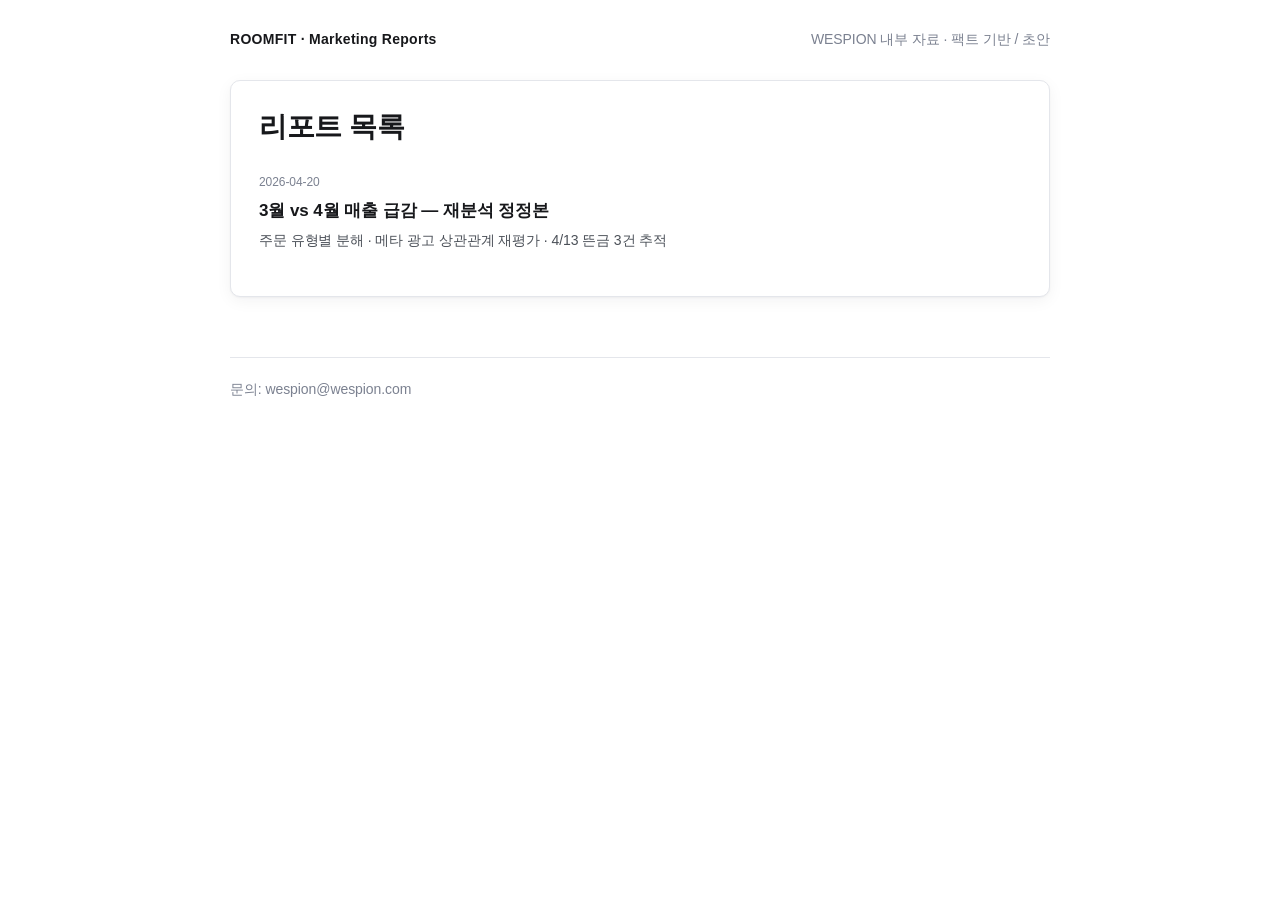
==== index.html @ 5e12cdc4 "Initial: 2026-04-20 매출 급감 재분석 정정본" ====
<!doctype html>
<html lang="ko">
<head>
<meta charset="utf-8" />
<meta name="viewport" content="width=device-width, initial-scale=1" />
<title>룸핏 마케팅 리포트</title>
<link rel="stylesheet" href="./assets/style.css" />
</head>
<body>
<main class="container narrow">
  <header class="site-header">
    <div class="brand">ROOMFIT · Marketing Reports</div>
    <div class="muted">WESPION 내부 자료 · 팩트 기반 / 초안</div>
  </header>

  <section class="card">
    <h1>리포트 목록</h1>
    <ul class="report-list">
      <li>
        <a href="./2026-04-20_sales-drop.html">
          <div class="r-date">2026-04-20</div>
          <div class="r-title">3월 vs 4월 매출 급감 — 재분석 정정본</div>
          <div class="r-sub">주문 유형별 분해 · 메타 광고 상관관계 재평가 · 4/13 뜬금 3건 추적</div>
        </a>
      </li>
    </ul>
  </section>

  <footer class="site-footer muted">
    <div>문의: wespion@wespion.com</div>
  </footer>
</main>
</body>
</html>
---- assets/style.css ----
/* ========= Reset & tokens ========= */
*, *::before, *::after { box-sizing: border-box; }
:root {
  --bg: #ffffff;
  --surface: #ffffff;
  --surface-2: #f6f7f9;
  --surface-3: #eef0f3;
  --text: #17181b;
  --text-soft: #4b5058;
  --text-muted: #7b8190;
  --line: #e4e6eb;
  --line-strong: #c8cdd4;
  --accent: #0b5bff;
  --accent-soft: #eaf1ff;
  --warn: #b25c00;
  --warn-bg: #fff3e3;
  --danger: #b4121a;
  --danger-bg: #ffecec;
  --good: #0a7a3b;
  --good-bg: #e6f6ed;
  --shadow: 0 1px 2px rgba(20, 24, 34, .04), 0 4px 16px rgba(20, 24, 34, .05);
  --radius: 10px;
  --radius-sm: 6px;
  --font-sans: "Pretendard", -apple-system, BlinkMacSystemFont, "Apple SD Gothic Neo", "Noto Sans KR", "Malgun Gothic", sans-serif;
  --font-mono: ui-monospace, SFMono-Regular, Menlo, Consolas, "DejaVu Sans Mono", monospace;
}
@media (prefers-color-scheme: dark) {
  :root {
    --bg: #0f1115;
    --surface: #161a21;
    --surface-2: #1b2029;
    --surface-3: #232834;
    --text: #e8eaee;
    --text-soft: #c5c9d1;
    --text-muted: #8a8f99;
    --line: #2a303a;
    --line-strong: #3a414d;
    --accent: #6ea0ff;
    --accent-soft: #1a2338;
    --warn: #ffb066;
    --warn-bg: #3a2810;
    --danger: #ff7a80;
    --danger-bg: #3a1618;
    --good: #6dd99a;
    --good-bg: #153225;
    --shadow: 0 1px 2px rgba(0,0,0,.3), 0 6px 20px rgba(0,0,0,.3);
  }
}

html { font-size: 16px; -webkit-text-size-adjust: 100%; }
body {
  margin: 0;
  color: var(--text);
  background: var(--bg);
  font-family: var(--font-sans);
  font-feature-settings: "tnum" 1, "ss01" 1;
  line-height: 1.7;
  letter-spacing: -0.005em;
  word-break: keep-all;
}

/* ========= Layout ========= */
.container { width: 100%; max-width: 1080px; margin: 0 auto; padding: 28px 20px 120px; }
.container.narrow { max-width: 860px; }
.site-header { display: flex; align-items: baseline; justify-content: space-between; margin-bottom: 28px; gap: 16px; flex-wrap: wrap; }
.site-header .brand { font-weight: 700; letter-spacing: .02em; font-size: 14px; }
.site-footer { margin-top: 60px; padding-top: 20px; border-top: 1px solid var(--line); font-size: 13px; }
.muted { color: var(--text-muted); font-size: 14px; }

/* ========= Typography ========= */
h1, h2, h3, h4 { line-height: 1.3; letter-spacing: -0.015em; margin: 0 0 .4em; font-weight: 700; }
h1 { font-size: 28px; margin-top: 0; }
h2 { font-size: 22px; margin-top: 2em; padding-top: 1em; border-top: 1px solid var(--line); }
h2:first-of-type { border-top: 0; padding-top: 0; margin-top: 1.2em; }
h3 { font-size: 17px; margin-top: 1.8em; color: var(--text-soft); }
h4 { font-size: 15px; margin-top: 1.4em; color: var(--text-soft); }
p { margin: .8em 0; }
a { color: var(--accent); text-decoration: none; }
a:hover { text-decoration: underline; }
strong { font-weight: 700; color: var(--text); }
em { font-style: normal; background: var(--surface-3); padding: 1px 5px; border-radius: 4px; }
hr { border: 0; border-top: 1px solid var(--line); margin: 2em 0; }
code { font-family: var(--font-mono); font-size: .92em; background: var(--surface-3); padding: 1px 6px; border-radius: 4px; color: var(--text-soft); }

/* ========= Cards ========= */
.card { background: var(--surface); border: 1px solid var(--line); border-radius: var(--radius); padding: 28px; box-shadow: var(--shadow); margin-bottom: 20px; }
.card.tight { padding: 20px; }
.card h1:first-child, .card h2:first-child, .card h3:first-child { margin-top: 0; padding-top: 0; border-top: 0; }

/* ========= Callout boxes ========= */
.callout { border-left: 4px solid var(--line-strong); background: var(--surface-2); padding: 16px 20px; border-radius: 0 var(--radius-sm) var(--radius-sm) 0; margin: 1.4em 0; }
.callout.warn  { border-left-color: var(--warn);   background: var(--warn-bg); }
.callout.danger{ border-left-color: var(--danger); background: var(--danger-bg); }
.callout.good  { border-left-color: var(--good);   background: var(--good-bg); }
.callout.info  { border-left-color: var(--accent); background: var(--accent-soft); }
.callout .tag { display: inline-block; font-size: 12px; font-weight: 700; letter-spacing: .04em; text-transform: uppercase; padding: 2px 8px; border-radius: 999px; background: var(--surface); color: var(--text-soft); margin-bottom: 8px; }
.callout.warn  .tag { color: var(--warn); }
.callout.danger .tag { color: var(--danger); }
.callout.good  .tag { color: var(--good); }
.callout.info  .tag { color: var(--accent); }
.callout p:last-child { margin-bottom: 0; }

/* ========= Tables ========= */
.table-wrap { overflow-x: auto; margin: 1.2em 0; border: 1px solid var(--line); border-radius: var(--radius-sm); -webkit-overflow-scrolling: touch; }
table { width: 100%; border-collapse: collapse; font-size: 14px; }
thead { background: var(--surface-2); position: sticky; top: 0; }
th, td { padding: 10px 12px; text-align: left; border-bottom: 1px solid var(--line); white-space: nowrap; }
th { font-weight: 700; color: var(--text-soft); font-size: 13px; letter-spacing: .01em; }
tbody tr:hover { background: var(--surface-2); }
tbody tr:last-child td { border-bottom: 0; }
td.num, th.num { text-align: right; font-variant-numeric: tabular-nums; font-feature-settings: "tnum" 1; }
td.center, th.center { text-align: center; }
.t-dim td { color: var(--text-muted); }
tr.highlight td { background: var(--warn-bg); }
tr.highlight-danger td { background: var(--danger-bg); }
tr.total td { font-weight: 700; background: var(--surface-2); border-top: 2px solid var(--line-strong); }

/* Compact table in mobile */
@media (max-width: 640px) {
  .table-wrap { font-size: 13px; }
  th, td { padding: 8px 10px; }
}

/* ========= Lists ========= */
ul, ol { padding-left: 1.3em; margin: .8em 0; }
li { margin: .35em 0; }
li::marker { color: var(--text-muted); }

/* ========= Key/Value grid ========= */
.kv { display: grid; grid-template-columns: minmax(120px, 180px) 1fr; gap: 6px 20px; margin: 1em 0; }
.kv dt { color: var(--text-muted); font-size: 14px; }
.kv dd { margin: 0; }

/* ========= Stat blocks ========= */
.stats { display: grid; grid-template-columns: repeat(auto-fit, minmax(160px, 1fr)); gap: 12px; margin: 1.2em 0; }
.stat { background: var(--surface-2); border: 1px solid var(--line); border-radius: var(--radius-sm); padding: 14px 16px; }
.stat .label { font-size: 12px; color: var(--text-muted); text-transform: uppercase; letter-spacing: .04em; }
.stat .value { font-size: 22px; font-weight: 700; font-variant-numeric: tabular-nums; margin-top: 4px; }
.stat .delta { font-size: 13px; color: var(--text-muted); margin-top: 2px; }
.stat .delta.down { color: var(--danger); }
.stat .delta.up   { color: var(--good); }

/* ========= Report list on index ========= */
.report-list { list-style: none; padding: 0; margin: 0; }
.report-list li { margin: 0; border-top: 1px solid var(--line); }
.report-list li:first-child { border-top: 0; }
.report-list a { display: block; padding: 16px 0; color: inherit; }
.report-list a:hover { text-decoration: none; background: linear-gradient(to right, transparent, var(--surface-2) 20%, var(--surface-2) 80%, transparent); }
.r-date { font-size: 12px; color: var(--text-muted); font-variant-numeric: tabular-nums; }
.r-title { font-size: 17px; font-weight: 700; margin-top: 4px; }
.r-sub { font-size: 14px; color: var(--text-soft); margin-top: 3px; }

/* ========= TOC ========= */
.toc { background: var(--surface-2); border: 1px solid var(--line); border-radius: var(--radius-sm); padding: 14px 18px; margin: 1.2em 0 2em; font-size: 14px; }
.toc .toc-title { font-size: 12px; font-weight: 700; text-transform: uppercase; letter-spacing: .06em; color: var(--text-muted); margin-bottom: 8px; }
.toc ol { padding-left: 1.3em; margin: 0; }
.toc ol ol { margin: 2px 0; }
.toc a { color: var(--text-soft); }
.toc a:hover { color: var(--accent); text-decoration: underline; }

/* ========= Meta block (frontmatter-ish) ========= */
.meta-block { display: flex; flex-wrap: wrap; gap: 6px 10px; font-size: 13px; color: var(--text-muted); margin: .4em 0 1em; }
.meta-block .chip { background: var(--surface-3); padding: 2px 10px; border-radius: 999px; }

/* ========= Back link ========= */
.back-link { display: inline-block; margin-bottom: 20px; font-size: 14px; color: var(--text-muted); }
.back-link:hover { color: var(--accent); }

/* ========= Highlights inline ========= */
.hl-red { color: var(--danger); font-weight: 700; }
.hl-green { color: var(--good); font-weight: 700; }
.hl-amber { color: var(--warn); font-weight: 700; }

/* ========= Print ========= */
@media print {
  body { background: #fff; color: #000; }
  .card, .toc, .callout { box-shadow: none; border-color: #bbb; }
  h2 { page-break-after: avoid; }
  .table-wrap { overflow: visible; }
  table { font-size: 11px; }
}
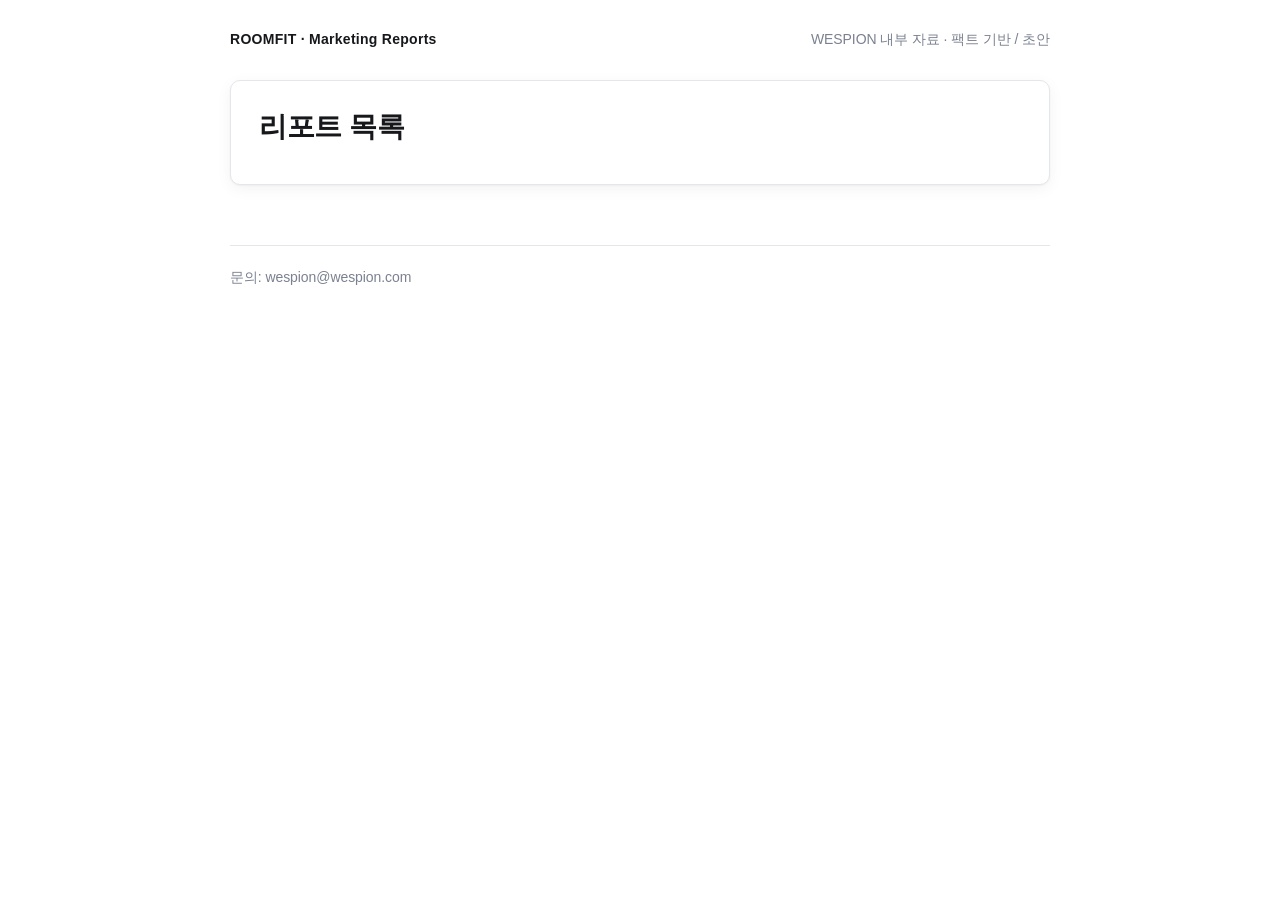
==== commit 1fc4c121: "Remove 2026-04-20 sales-drop report from public site" ====
--- a/index.html
+++ b/index.html
@@ -16,13 +16,6 @@
   <section class="card">
     <h1>리포트 목록</h1>
     <ul class="report-list">
-      <li>
-        <a href="./2026-04-20_sales-drop.html">
-          <div class="r-date">2026-04-20</div>
-          <div class="r-title">3월 vs 4월 매출 급감 — 재분석 정정본</div>
-          <div class="r-sub">주문 유형별 분해 · 메타 광고 상관관계 재평가 · 4/13 뜬금 3건 추적</div>
-        </a>
-      </li>
     </ul>
   </section>
 
